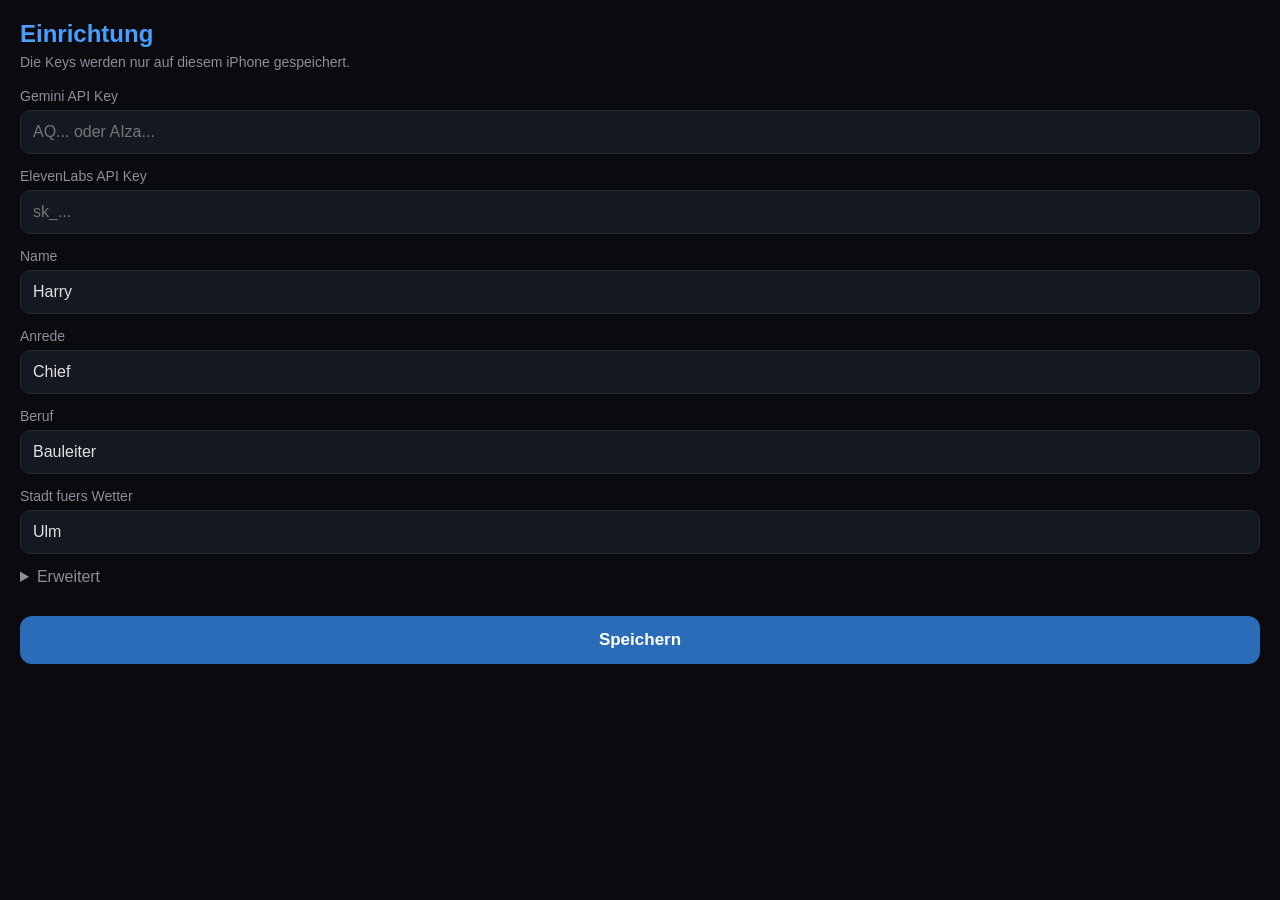
==== index.html @ 4d54d6b5 "Add files via upload" ====
<!DOCTYPE html>
<html lang="de">
<head>
    <meta charset="UTF-8">
    <meta name="viewport" content="width=device-width, initial-scale=1, viewport-fit=cover, user-scalable=no">
    <title>Jarvis</title>
    <meta name="apple-mobile-web-app-capable" content="yes">
    <meta name="mobile-web-app-capable" content="yes">
    <meta name="apple-mobile-web-app-status-bar-style" content="black-translucent">
    <meta name="apple-mobile-web-app-title" content="Jarvis">
    <meta name="theme-color" content="#0a0a0f">
    <link rel="apple-touch-icon" href="icon-180.png">
    <link rel="icon" href="icon-192.png">
    <link rel="manifest" href="manifest.webmanifest">
    <link rel="stylesheet" href="style.css">
</head>
<body>
    <header>
        <h1>J.A.R.V.I.S.</h1>
        <button id="settings-btn" aria-label="Einstellungen">⚙</button>
    </header>

    <main id="main">
        <div id="orb-wrap">
            <div id="orb" class="idle"></div>
        </div>
        <div id="status">Tippe auf den Kreis, um Jarvis zu starten.</div>
        <div id="transcript"></div>
        <form id="text-form" autocomplete="off">
            <input id="text-input" type="text" placeholder="Oder hier schreiben..." enterkeyhint="send">
            <button type="submit" aria-label="Senden">➤</button>
        </form>
    </main>

    <section id="settings" hidden>
        <h2>Einrichtung</h2>
        <p class="hint">Die Keys werden nur auf diesem iPhone gespeichert.</p>
        <label>Gemini API Key
            <input id="s-gemini" type="password" autocomplete="off" placeholder="AQ... oder AIza...">
        </label>
        <label>ElevenLabs API Key
            <input id="s-eleven" type="password" autocomplete="off" placeholder="sk_...">
        </label>
        <label>Name <input id="s-name" type="text"></label>
        <label>Anrede <input id="s-address" type="text"></label>
        <label>Beruf <input id="s-role" type="text"></label>
        <label>Stadt fuers Wetter <input id="s-city" type="text"></label>
        <details>
            <summary>Erweitert</summary>
            <label>Gemini Modell <input id="s-model" type="text"></label>
            <label>ElevenLabs Voice ID <input id="s-voice" type="text"></label>
        </details>
        <button id="save-btn">Speichern</button>
    </section>

    <script src="app.js"></script>
</body>
</html>
---- style.css ----
* { margin: 0; padding: 0; box-sizing: border-box; }

html, body {
    height: 100%;
    background: #0a0a0f;
    color: #e0e0e0;
    font-family: -apple-system, BlinkMacSystemFont, "Segoe UI", sans-serif;
    -webkit-tap-highlight-color: transparent;
    overscroll-behavior: none;
}

body {
    display: flex;
    flex-direction: column;
    padding: env(safe-area-inset-top) 16px env(safe-area-inset-bottom);
}

header {
    display: flex;
    align-items: center;
    justify-content: center;
    position: relative;
    padding: 14px 0 4px;
}

h1 {
    font-size: 20px;
    font-weight: 600;
    letter-spacing: 4px;
    color: #4a9eff;
}

#settings-btn {
    position: absolute;
    right: 0;
    background: none;
    border: none;
    color: #8a8f98;
    font-size: 22px;
    padding: 8px;
}

#main {
    flex: 1;
    display: flex;
    flex-direction: column;
    min-height: 0;
}

#orb-wrap {
    display: flex;
    justify-content: center;
    align-items: center;
    height: 240px;
    flex-shrink: 0;
}

#orb {
    width: 150px;
    height: 150px;
    border-radius: 50%;
    transition: background 0.4s ease, box-shadow 0.4s ease;
    will-change: transform;
}

#orb.idle {
    background: radial-gradient(circle at 40% 40%, #1a3a5c, #0d1b2a);
    box-shadow: 0 0 40px rgba(30, 90, 160, 0.3), 0 0 80px rgba(30, 90, 160, 0.1);
}

#orb.listening {
    background: radial-gradient(circle at 40% 40%, #2a6cb8, #1a3a5c);
    box-shadow: 0 0 60px rgba(42, 108, 184, 0.6), 0 0 120px rgba(42, 108, 184, 0.2);
}

#orb.thinking {
    background: radial-gradient(circle at 40% 40%, #c9a227, #8b6914);
    box-shadow: 0 0 60px rgba(201, 162, 39, 0.5), 0 0 120px rgba(201, 162, 39, 0.15);
}

#orb.speaking {
    background: radial-gradient(circle at 40% 40%, #27c96a, #148b3d);
    box-shadow: 0 0 60px rgba(39, 201, 106, 0.6), 0 0 120px rgba(39, 201, 106, 0.2);
}

#orb.paused { opacity: 0.45; }

#status {
    text-align: center;
    color: #8a8f98;
    font-size: 15px;
    min-height: 22px;
    margin-bottom: 10px;
}

#transcript {
    flex: 1;
    overflow-y: auto;
    -webkit-overflow-scrolling: touch;
    font-size: 16px;
    line-height: 1.45;
    padding: 4px 2px;
}

#transcript div { margin-bottom: 12px; }
#transcript .user { color: #8a8f98; }
#transcript .jarvis { color: #4a9eff; }
#transcript a {
    display: inline-block;
    margin-top: 4px;
    color: #e0e0e0;
    background: #1a3a5c;
    padding: 6px 12px;
    border-radius: 14px;
    text-decoration: none;
    word-break: break-all;
}

#text-form {
    display: flex;
    gap: 8px;
    padding: 10px 0 12px;
}

#text-form input {
    flex: 1;
    min-width: 0;
    background: #141821;
    border: 1px solid #232a36;
    color: #e0e0e0;
    border-radius: 20px;
    padding: 10px 16px;
    font-size: 16px; /* 16px stops iOS from zooming in */
}

#text-form button {
    background: #1a3a5c;
    color: #e0e0e0;
    border: none;
    border-radius: 50%;
    width: 42px;
    height: 42px;
    font-size: 16px;
    flex-shrink: 0;
}

#settings {
    position: fixed;
    inset: 0;
    background: #0a0a0f;
    overflow-y: auto;
    padding: calc(env(safe-area-inset-top) + 20px) 20px calc(env(safe-area-inset-bottom) + 20px);
    z-index: 10;
}

#settings[hidden] { display: none; }

#settings h2 { color: #4a9eff; font-weight: 600; margin-bottom: 6px; }
#settings .hint { color: #8a8f98; font-size: 14px; margin-bottom: 18px; }

#settings label {
    display: block;
    font-size: 14px;
    color: #8a8f98;
    margin-bottom: 14px;
}

#settings input {
    display: block;
    width: 100%;
    margin-top: 6px;
    background: #141821;
    border: 1px solid #232a36;
    color: #e0e0e0;
    border-radius: 10px;
    padding: 12px;
    font-size: 16px;
}

#settings details { margin: 4px 0 18px; color: #8a8f98; }
#settings summary { margin-bottom: 12px; }

#save-btn {
    width: 100%;
    background: #2a6cb8;
    color: #fff;
    border: none;
    border-radius: 12px;
    padding: 14px;
    font-size: 17px;
    font-weight: 600;
}
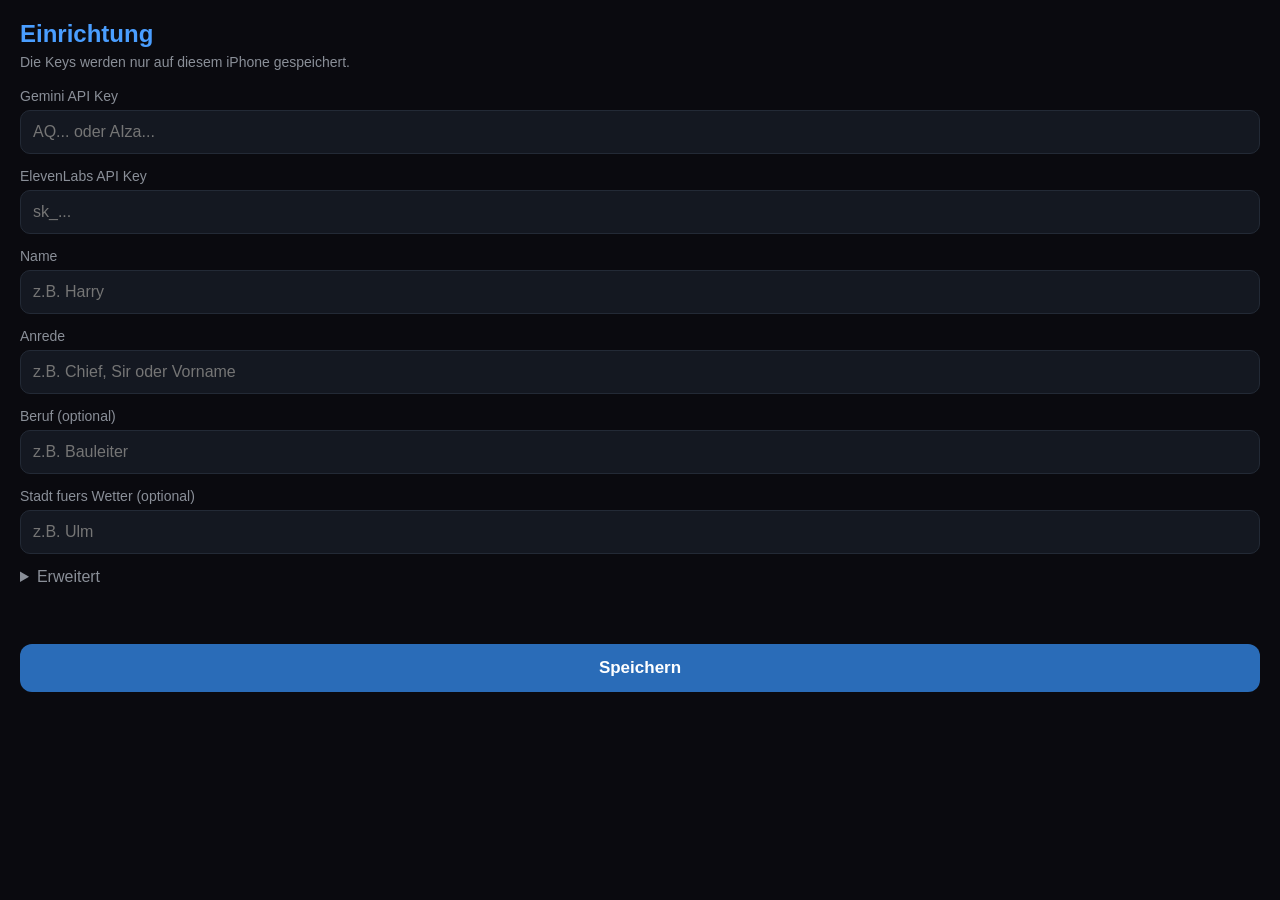
==== commit 655ce9f7: "Add files via upload" ====
--- a/index.html
+++ b/index.html
@@ -41,15 +41,16 @@
         <label>ElevenLabs API Key
             <input id="s-eleven" type="password" autocomplete="off" placeholder="sk_...">
         </label>
-        <label>Name <input id="s-name" type="text"></label>
-        <label>Anrede <input id="s-address" type="text"></label>
-        <label>Beruf <input id="s-role" type="text"></label>
-        <label>Stadt fuers Wetter <input id="s-city" type="text"></label>
+        <label>Name <input id="s-name" type="text" placeholder="z.B. Harry"></label>
+        <label>Anrede <input id="s-address" type="text" placeholder="z.B. Chief, Sir oder Vorname"></label>
+        <label>Beruf (optional) <input id="s-role" type="text" placeholder="z.B. Bauleiter"></label>
+        <label>Stadt fuers Wetter (optional) <input id="s-city" type="text" placeholder="z.B. Ulm"></label>
         <details>
             <summary>Erweitert</summary>
             <label>Gemini Modell <input id="s-model" type="text"></label>
             <label>ElevenLabs Voice ID <input id="s-voice" type="text"></label>
         </details>
+        <p id="settings-error"></p>
         <button id="save-btn">Speichern</button>
     </section>
 
--- a/style.css
+++ b/style.css
@@ -180,6 +180,13 @@
 #settings details { margin: 4px 0 18px; color: #8a8f98; }
 #settings summary { margin-bottom: 12px; }
 
+#settings-error {
+    color: #e0a030;
+    font-size: 14px;
+    min-height: 20px;
+    margin-bottom: 8px;
+}
+
 #save-btn {
     width: 100%;
     background: #2a6cb8;
